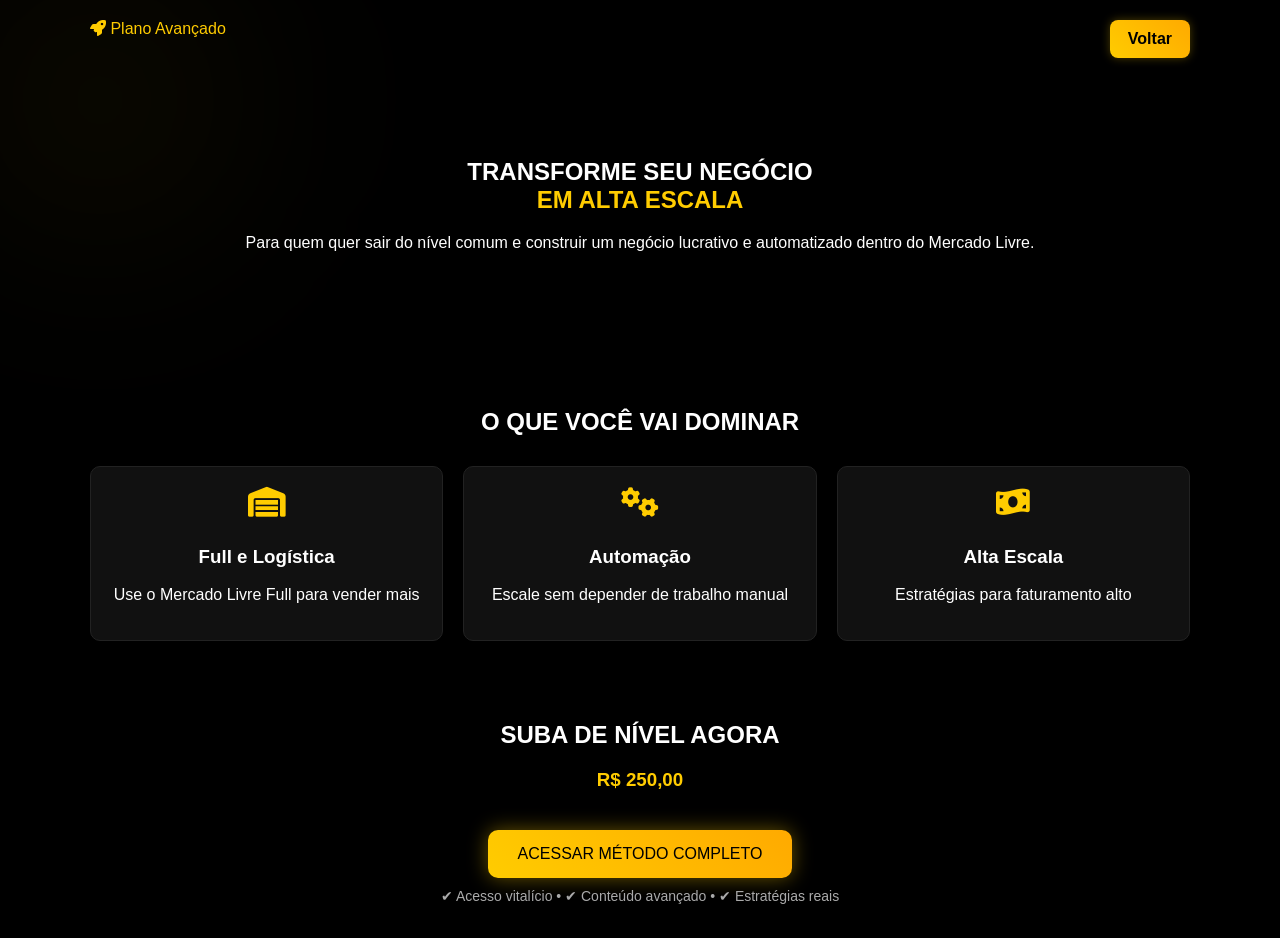
==== avancado.html @ 38e3dbdc "ML 1.10" ====
<!DOCTYPE html>
<html lang="pt-br">
<head>
  <meta charset="UTF-8">
  <title>Avançado</title>

  <link rel="stylesheet" href="style.css">
  <link rel="stylesheet" href="https://cdnjs.cloudflare.com/ajax/libs/font-awesome/6.5.0/css/all.min.css">
</head>

<body>

<div class="container">

<header class="header">
  <div class="logo"><i class="fas fa-rocket"></i> Plano Avançado</div>
  <a href="index.html" class="btn-topo">Voltar</a>
</header>

<section class="hero">

  <h1>TRANSFORME SEU NEGÓCIO <br><span>EM ALTA ESCALA</span></h1>

  <p>
  Para quem quer sair do nível comum e construir um negócio lucrativo
  e automatizado dentro do Mercado Livre.
  </p>

</section>

<section class="conteudo">

  <h2>O QUE VOCÊ VAI DOMINAR</h2>

  <div class="grid">

    <div class="card">
      <i class="fas fa-warehouse"></i>
      <h3>Full e Logística</h3>
      <p>Use o Mercado Livre Full para vender mais</p>
    </div>

    <div class="card">
      <i class="fas fa-cogs"></i>
      <h3>Automação</h3>
      <p>Escale sem depender de trabalho manual</p>
    </div>

    <div class="card">
      <i class="fas fa-money-bill-wave"></i>
      <h3>Alta Escala</h3>
      <p>Estratégias para faturamento alto</p>
    </div>

  </div>

</section>

<section class="cta">

  <h2>SUBA DE NÍVEL AGORA</h2>
  <h3>R$ 250,00</h3>

  <a href="SEU_LINK" class="btn-main">ACESSAR MÉTODO COMPLETO</a>

  <p class="garantia">
  ✔ Acesso vitalício • ✔ Conteúdo avançado • ✔ Estratégias reais
  </p>

</section>

</div>

</body>
</html>
---- style.css ----
body {
  margin: 0;
  font-family: Arial;
  background: #000;
  color: #fff;
  position: relative;
  overflow-x: hidden;
}

/* glow bem suave */
body::before {
  content: "";
  position: fixed;
  width: 400px;
  height: 400px;
  background: radial-gradient(circle, rgba(255,204,0,0.08), transparent 70%);
  top: -100px;
  left: -100px;
  z-index: -1;
  filter: blur(100px);
}


.container {
  max-width: 1100px;
  margin: auto;
  padding: 20px;
}

/* HEADER */
.header {
  display: flex;
  justify-content: space-between;
}

.logo { color: #ffcc00; }

.btn-topo {
  display: inline-block;
  background: linear-gradient(45deg, #ffcc00, #ffaa00);
  color: #000;
  padding: 10px 18px;
  border-radius: 8px;
  text-decoration: none;
  font-weight: bold;

  /* IMPORTANTE */
  width: auto;
  height: auto;

  box-shadow: 0 0 10px rgba(255,204,0,0.3);
  transition: 0.3s;
}

.btn-topo:hover {
  transform: translateY(-2px);
  box-shadow: 0 0 20px rgba(255,204,0,0.6);
}

/* HERO */
.hero {
  text-align: center;
  padding: 80px 20px;
}

.hero span { color: #ffcc00; }

/* STATS */
.stats {
  display: flex;
  justify-content: center;
  gap: 20px;
  margin: 20px 0;
  color: #ffcc00;
}

/* BOTÃO */
.btn-main {
  display: inline-block;
  margin-top: 20px;
  background: linear-gradient(45deg,#ffcc00,#ffaa00);
  padding: 15px 30px;
  border-radius: 10px;
  color: #000;
  text-decoration: none;
  box-shadow: 0 0 20px rgba(255,204,0,0.4);
}

.btn-main:hover {
  transform: translateY(-3px);
}

/* PLANOS */
.planos {
  text-align: center;
  margin-top: 60px;
}

.planos-grid {
  display: grid;
  grid-template-columns: repeat(auto-fit,minmax(250px,1fr));
  gap: 20px;
  margin-top: 30px;
}

.plano {
  background: #111;
  padding: 30px;
  border-radius: 12px;
  transition: 0.3s;
}

.plano:hover {
  transform: translateY(-8px);
  box-shadow: 0 0 20px rgba(255,204,0,0.2);
}

.plano i {
  font-size: 40px;
  color: #ffcc00;
}

.plano h4 {
  color: #ffcc00;
}

.destaque {
  border: 2px solid #ffcc00;
}

/* REVIEWS */
.reviews {
  text-align: center;
  margin-top: 80px;
}

.reviews-grid {
  display: flex;
  gap: 20px;
  justify-content: center;
  flex-wrap: wrap;
}

.review {
  background: #111;
  padding: 20px;
  border-radius: 10px;
  width: 250px;
}

/* CTA */
.cta {
  text-align: center;
  margin-top: 80px;
}

/* CONTATO */
.contato {
  display: flex;
  justify-content: center;
  gap: 30px;
  font-size: 30px;
  margin-top: 40px;
}

.contato a {
  color: #ffcc00;
}

/* POPUP */
.popup {
  position: fixed;
  bottom: 20px;
  left: 20px;
  background: #111;
  padding: 15px;
  border-radius: 10px;
  display: none;
}

.beneficios {
  margin-top: 20px;
  display: flex;
  justify-content: center;
  gap: 20px;
  flex-wrap: wrap;
  font-size: 14px;
  color: #ccc;
}

.beneficios span {
  background: #111;
  padding: 10px 14px;
  border-radius: 8px;
  border: 1px solid #222;
  transition: 0.3s;
  cursor: default;
}

/* EFEITO AO PASSAR O MOUSE */
.beneficios span:hover {
  transform: translateY(-5px);
  border-color: #ffcc00;
  box-shadow: 0 0 15px rgba(255,204,0,0.2);
}

.center {
  display: flex;
  justify-content: center;
  align-items: center;
  min-height: 100vh;
}

.page-box {
  background: #111;
  padding: 40px;
  border-radius: 15px;
  text-align: center;
  max-width: 400px;
  width: 100%;
  border: 1px solid #222;
}

.icon {
  font-size: 50px;
  color: #ffcc00;
  margin-bottom: 20px;
}

.page-box h1 {
  color: #ffcc00;
}

.page-box ul {
  list-style: none;
  margin: 20px 0;
}

.page-box li {
  margin: 10px 0;
}

.voltar {
  position: absolute;
  top: 20px;
  left: 20px;
  color: #ffcc00;
  text-decoration: none;
}

.voltar:hover {
  text-decoration: underline;
}

.conteudo {
  text-align: center;
  margin-top: 60px;
}

.grid {
  display: grid;
  grid-template-columns: repeat(auto-fit,minmax(200px,1fr));
  gap: 20px;
  margin-top: 30px;
}

.card {
  background: #111;
  padding: 20px;
  border-radius: 10px;
  border: 1px solid #222;
  transition: 0.3s;
}

.card:hover {
  transform: translateY(-5px);
  border-color: #ffcc00;
}

.card i {
  font-size: 30px;
  color: #ffcc00;
  margin-bottom: 10px;
}

.cta {
  text-align: center;
  margin-top: 80px;
}

.cta h3 {
  color: #ffcc00;
}

.garantia {
  margin-top: 10px;
  color: #aaa;
  font-size: 14px;
}
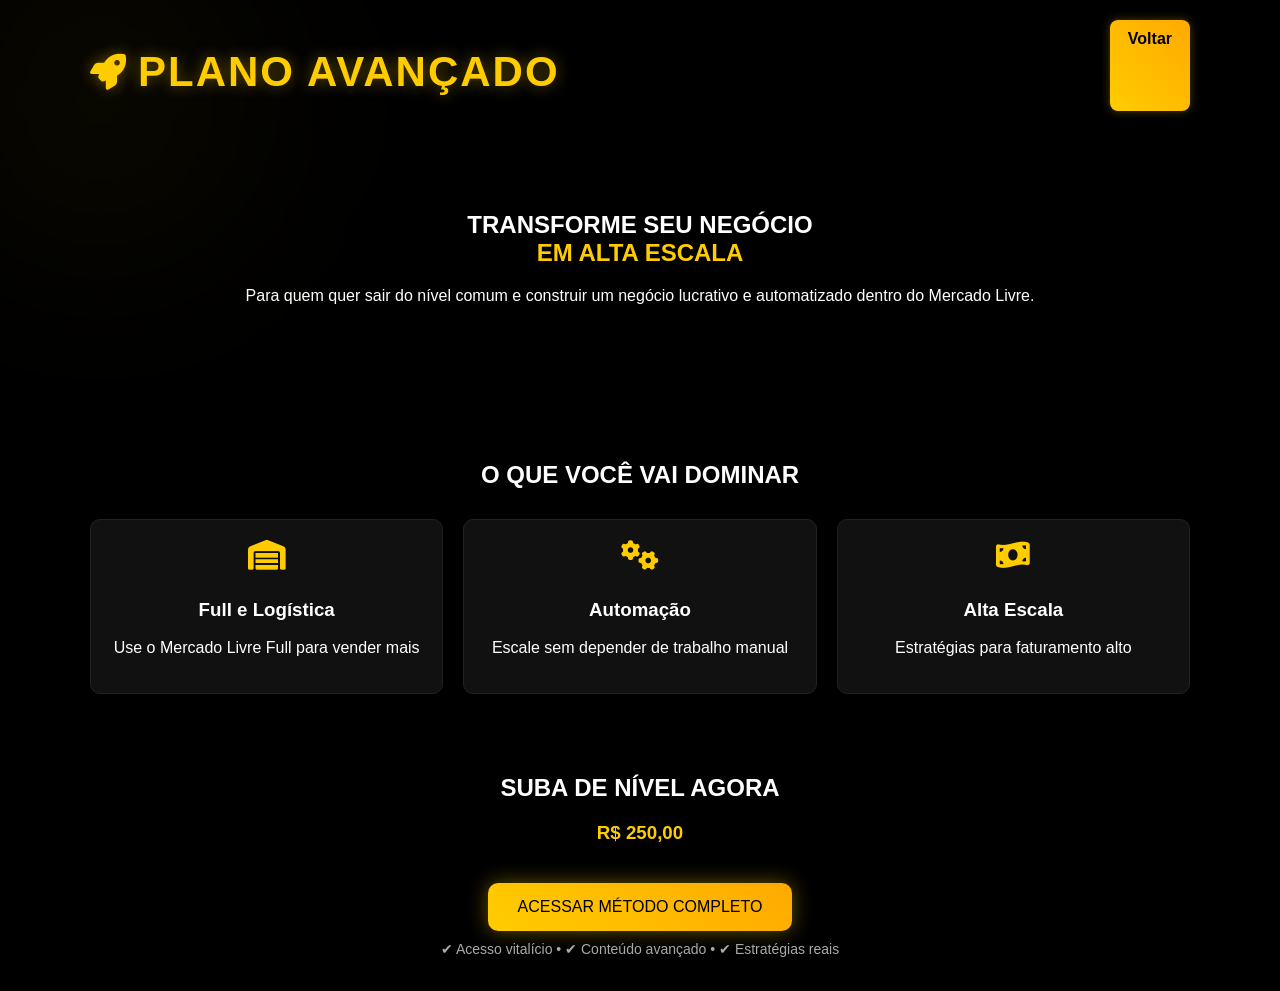
==== commit 4db75545: "ML 1.12" ====
--- a/avancado.html
+++ b/avancado.html
@@ -13,7 +13,9 @@
 <div class="container">
 
 <header class="header">
-  <div class="logo"><i class="fas fa-rocket"></i> Plano Avançado</div>
+  <h1 class="titulo-plano">
+  <i class="fas fa-rocket"></i> PLANO AVANÇADO
+</h1>
   <a href="index.html" class="btn-topo">Voltar</a>
 </header>
 
--- a/style.css
+++ b/style.css
@@ -296,4 +296,27 @@
   margin-top: 10px;
   color: #aaa;
   font-size: 14px;
+}
+
+.titulo-plano {
+  font-size: 42px;
+  color: #ffcc00;
+  margin-bottom: 15px;
+  text-align: center;
+  letter-spacing: 2px;
+
+  display: flex;
+  align-items: center;
+  justify-content: center;
+  gap: 10px;
+}
+
+/* ÍCONE */
+.titulo-plano i {
+  font-size: 36px;
+}
+
+/* efeito leve */
+.titulo-plano {
+  text-shadow: 0 0 15px rgba(255,204,0,0.4);
 }
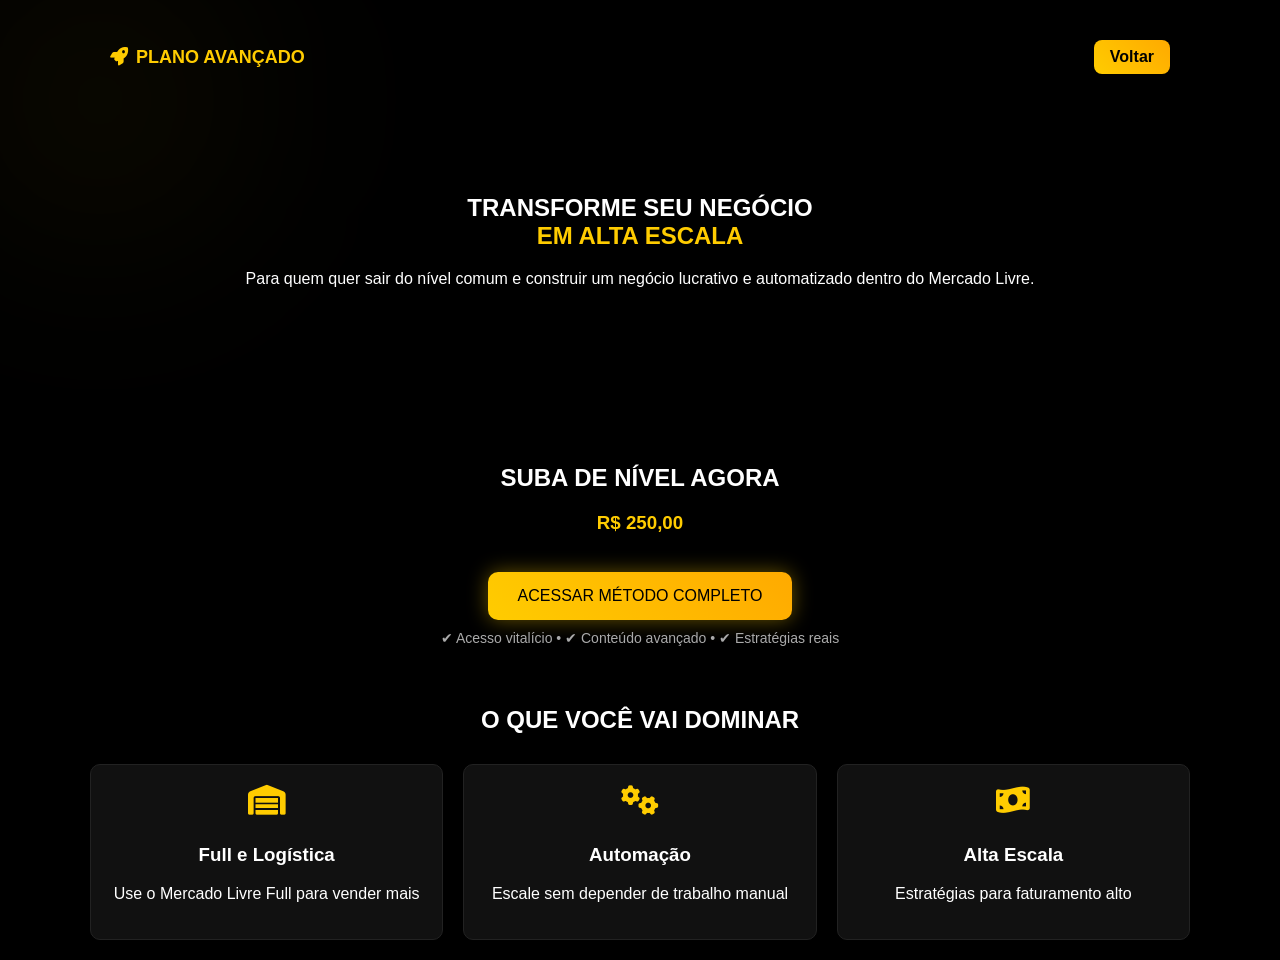
==== commit 7ec38579: "ML 1.13" ====
--- a/avancado.html
+++ b/avancado.html
@@ -13,10 +13,13 @@
 <div class="container">
 
 <header class="header">
-  <h1 class="titulo-plano">
-  <i class="fas fa-rocket"></i> PLANO AVANÇADO
-</h1>
+
+  <div class="logo">
+    <i class="fas fa-rocket"></i> PLANO AVANÇADO
+  </div>
+
   <a href="index.html" class="btn-topo">Voltar</a>
+
 </header>
 
 <section class="hero">
@@ -26,6 +29,19 @@
   <p>
   Para quem quer sair do nível comum e construir um negócio lucrativo
   e automatizado dentro do Mercado Livre.
+  </p>
+
+</section>
+
+<section class="cta">
+
+  <h2>SUBA DE NÍVEL AGORA</h2>
+  <h3>R$ 250,00</h3>
+
+  <a href="SEU_LINK" class="btn-main">ACESSAR MÉTODO COMPLETO</a>
+
+  <p class="garantia">
+  ✔ Acesso vitalício • ✔ Conteúdo avançado • ✔ Estratégias reais
   </p>
 
 </section>
@@ -58,18 +74,6 @@
 
 </section>
 
-<section class="cta">
-
-  <h2>SUBA DE NÍVEL AGORA</h2>
-  <h3>R$ 250,00</h3>
-
-  <a href="SEU_LINK" class="btn-main">ACESSAR MÉTODO COMPLETO</a>
-
-  <p class="garantia">
-  ✔ Acesso vitalício • ✔ Conteúdo avançado • ✔ Estratégias reais
-  </p>
-
-</section>
 
 </div>
 
--- a/style.css
+++ b/style.css
@@ -31,30 +31,44 @@
 .header {
   display: flex;
   justify-content: space-between;
-}
-
-.logo { color: #ffcc00; }
-
+  align-items: center;
+  padding: 20px;
+}
+
+/* LADO ESQUERDO */
+.logo {
+  color: #ffcc00;
+  font-weight: bold;
+  font-size: 18px;
+
+  display: flex;
+  align-items: center;
+  gap: 8px;
+}
+
+.logo i {
+  font-size: 18px;
+}
+
+/* BOTÃO DIREITO */
 .btn-topo {
-  display: inline-block;
   background: linear-gradient(45deg, #ffcc00, #ffaa00);
   color: #000;
-  padding: 10px 18px;
+  padding: 8px 16px;
   border-radius: 8px;
   text-decoration: none;
   font-weight: bold;
 
-  /* IMPORTANTE */
   width: auto;
   height: auto;
-
-  box-shadow: 0 0 10px rgba(255,204,0,0.3);
+  display: inline-block;
+
   transition: 0.3s;
 }
 
 .btn-topo:hover {
   transform: translateY(-2px);
-  box-shadow: 0 0 20px rgba(255,204,0,0.6);
+  box-shadow: 0 0 15px rgba(255,204,0,0.5);
 }
 
 /* HERO */
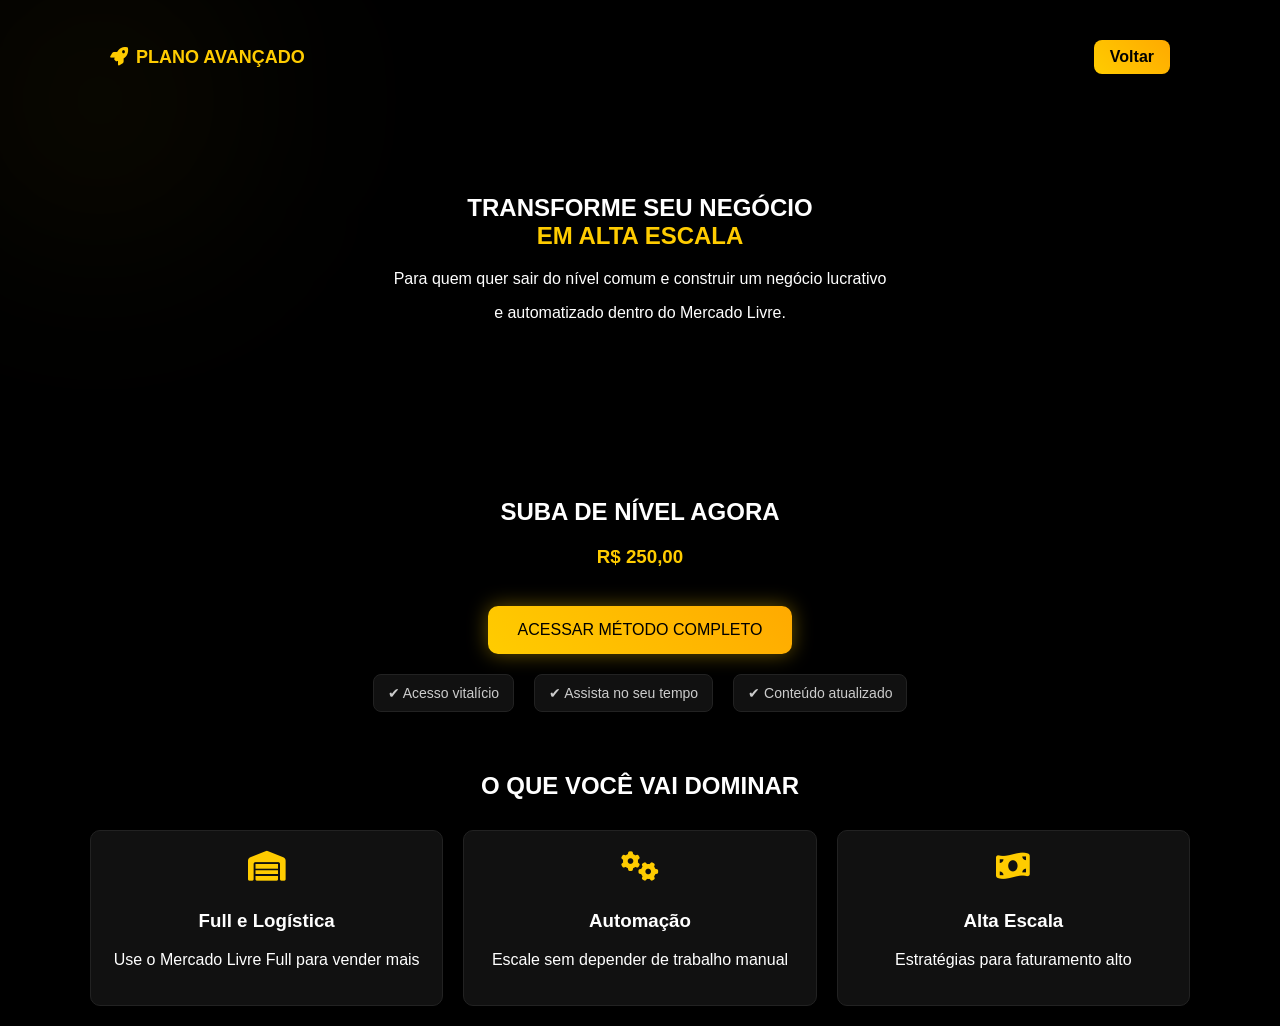
==== commit 5a2ece78: "ML 1.14" ====
--- a/avancado.html
+++ b/avancado.html
@@ -26,10 +26,8 @@
 
   <h1>TRANSFORME SEU NEGÓCIO <br><span>EM ALTA ESCALA</span></h1>
 
-  <p>
-  Para quem quer sair do nível comum e construir um negócio lucrativo
-  e automatizado dentro do Mercado Livre.
-  </p>
+  <p>Para quem quer sair do nível comum e construir um negócio lucrativo</p>
+  <p>e automatizado dentro do Mercado Livre.</p>
 
 </section>
 
@@ -39,12 +37,13 @@
   <h3>R$ 250,00</h3>
 
   <a href="SEU_LINK" class="btn-main">ACESSAR MÉTODO COMPLETO</a>
+</section>
 
-  <p class="garantia">
-  ✔ Acesso vitalício • ✔ Conteúdo avançado • ✔ Estratégias reais
-  </p>
-
-</section>
+<div class="beneficios">
+      <span>✔ Acesso vitalício</span>
+      <span>✔ Assista no seu tempo</span>
+      <span>✔ Conteúdo atualizado</span>
+    </div>
 
 <section class="conteudo">
 
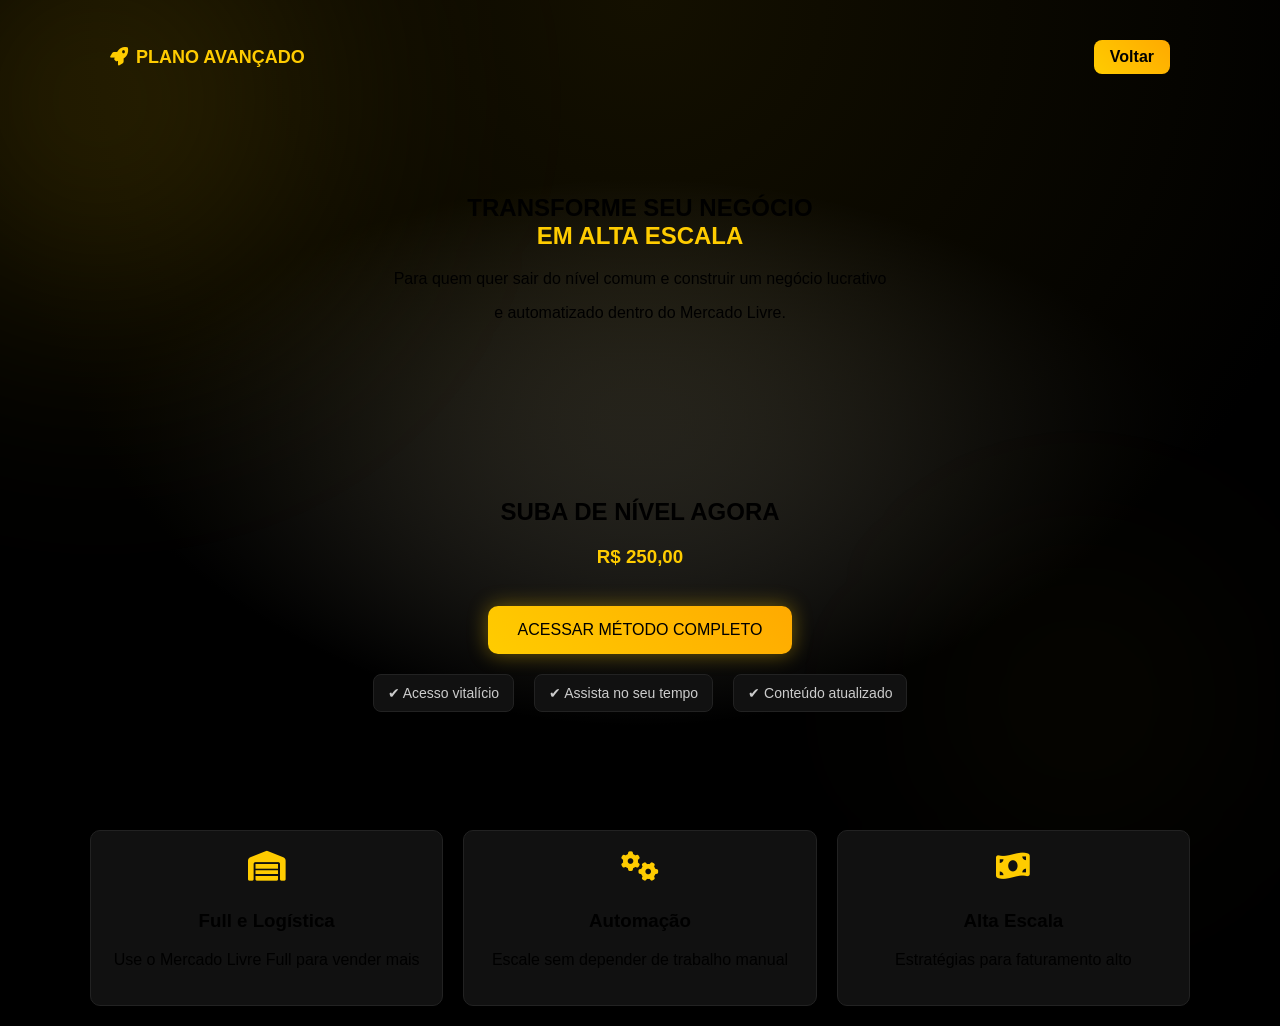
==== commit 907412f2: "ML 1.15 css 1.2" ====
--- a/avancado.html
+++ b/avancado.html
@@ -1,5 +1,6 @@
 <!DOCTYPE html>
 <html lang="pt-br">
+
 <head>
   <meta charset="UTF-8">
   <title>Avançado</title>
@@ -10,71 +11,72 @@
 
 <body>
 
-<div class="container">
+  <div class="container">
 
-<header class="header">
+    <header class="header">
 
-  <div class="logo">
-    <i class="fas fa-rocket"></i> PLANO AVANÇADO
-  </div>
+      <div class="logo">
+        <i class="fas fa-rocket"></i> PLANO AVANÇADO
+      </div>
 
-  <a href="index.html" class="btn-topo">Voltar</a>
+      <a href="index.html" class="btn-topo">Voltar</a>
 
-</header>
+    </header>
 
-<section class="hero">
+    <section class="hero">
 
-  <h1>TRANSFORME SEU NEGÓCIO <br><span>EM ALTA ESCALA</span></h1>
+      <h1>TRANSFORME SEU NEGÓCIO <br><span>EM ALTA ESCALA</span></h1>
 
-  <p>Para quem quer sair do nível comum e construir um negócio lucrativo</p>
-  <p>e automatizado dentro do Mercado Livre.</p>
+      <p>Para quem quer sair do nível comum e construir um negócio lucrativo</p>
+      <p>e automatizado dentro do Mercado Livre.</p>
 
-</section>
+    </section>
 
-<section class="cta">
+    <section class="cta">
 
-  <h2>SUBA DE NÍVEL AGORA</h2>
-  <h3>R$ 250,00</h3>
+      <h2>SUBA DE NÍVEL AGORA</h2>
+      <h3>R$ 250,00</h3>
 
-  <a href="SEU_LINK" class="btn-main">ACESSAR MÉTODO COMPLETO</a>
-</section>
+      <a href="SEU_LINK" class="btn-main">ACESSAR MÉTODO COMPLETO</a>
+    </section>
 
-<div class="beneficios">
+    <div class="beneficios">
       <span>✔ Acesso vitalício</span>
       <span>✔ Assista no seu tempo</span>
       <span>✔ Conteúdo atualizado</span>
     </div>
 
-<section class="conteudo">
+    <section class="conteudo">
 
-  <h2>O QUE VOCÊ VAI DOMINAR</h2>
+      <h2>O QUE VOCÊ VAI DOMINAR</h2>
 
-  <div class="grid">
+      <div class="grid">
 
-    <div class="card">
-      <i class="fas fa-warehouse"></i>
-      <h3>Full e Logística</h3>
-      <p>Use o Mercado Livre Full para vender mais</p>
-    </div>
+        <div class="card">
+          <i class="fas fa-warehouse"></i>
+          <h3>Full e Logística</h3>
+          <p>Use o Mercado Livre Full para vender mais</p>
+        </div>
 
-    <div class="card">
-      <i class="fas fa-cogs"></i>
-      <h3>Automação</h3>
-      <p>Escale sem depender de trabalho manual</p>
-    </div>
+        <div class="card">
+          <i class="fas fa-cogs"></i>
+          <h3>Automação</h3>
+          <p>Escale sem depender de trabalho manual</p>
+        </div>
 
-    <div class="card">
-      <i class="fas fa-money-bill-wave"></i>
-      <h3>Alta Escala</h3>
-      <p>Estratégias para faturamento alto</p>
-    </div>
+        <div class="card">
+          <i class="fas fa-money-bill-wave"></i>
+          <h3>Alta Escala</h3>
+          <p>Estratégias para faturamento alto</p>
+        </div>
+
+      </div>
+
+    </section>
+
 
   </div>
 
-</section>
+</body>
 
-
-</div>
-
-</body>
 </html>
--- a/style.css
+++ b/style.css
@@ -1,25 +1,35 @@
 body {
   margin: 0;
   font-family: Arial;
-  background: #000;
-  color: #fff;
-  position: relative;
+  color: #000000;
+  background: radial-gradient(circle at top, rgba(255,204,0,0.08), #000 60%),
+              radial-gradient(circle at bottom, rgba(255,204,0,0.05), #000 70%);
   overflow-x: hidden;
 }
 
-/* glow bem suave */
 body::before {
+  content: "";
+  position: fixed;
+  width: 600px;
+  height: 600px;
+  background: radial-gradient(circle, rgba(255, 204, 0, 0.233), transparent 70%);
+  top: -200px;
+  left: -200px;
+  filter: blur(120px);
+  z-index: -1;
+}
+
+body::after {
   content: "";
   position: fixed;
   width: 400px;
   height: 400px;
-  background: radial-gradient(circle, rgba(255,204,0,0.08), transparent 70%);
-  top: -100px;
-  left: -100px;
+  background: radial-gradient(circle, rgba(255,204,0,0.05), transparent 70%);
+  bottom: 0;
+  right: 0;
+  filter: blur(100px);
   z-index: -1;
-  filter: blur(100px);
-}
-
+}
 
 .container {
   max-width: 1100px;
@@ -333,4 +343,89 @@
 /* efeito leve */
 .titulo-plano {
   text-shadow: 0 0 15px rgba(255,204,0,0.4);
+}
+
+/* RESPONSIVO */
+@media (max-width: 768px) {
+
+  /* GERAL */
+  body {
+    overflow-x: hidden;
+  }
+
+  .container {
+    padding: 15px;
+  }
+
+  /* HEADER */
+  .header {
+    display: flex;
+    justify-content: space-between;
+    align-items: center;
+  }
+
+  .logo {
+    font-size: 15px;
+  }
+
+  .btn-topo {
+    font-size: 13px;
+    padding: 6px 10px;
+  }
+
+  /* HERO */
+  .hero {
+    padding: 40px 10px;
+    text-align: center;
+  }
+
+  .hero h1 {
+    font-size: 24px;
+    line-height: 1.3;
+    word-break: break-word;
+  }
+
+  .titulo-plano {
+    font-size: 20px;
+  }
+
+  .hero p {
+    font-size: 14px;
+  }
+
+  /* GRID */
+  .grid {
+    display: grid;
+    grid-template-columns: 1fr; /* 1 coluna no mobile */
+    gap: 15px;
+  }
+
+  .card {
+    width: 100%;
+    padding: 15px;
+  }
+
+  /* BOTÕES */
+  .btn-main {
+    width: 100%;
+    padding: 14px;
+    font-size: 14px;
+  }
+
+  /* CTA */
+  .cta h2 {
+    font-size: 20px;
+  }
+
+  .cta h3 {
+    font-size: 18px;
+  }
+
+  /* STATS */
+  .stats {
+    flex-direction: column;
+    gap: 10px;
+    font-size: 14px;
+  }
+
 }
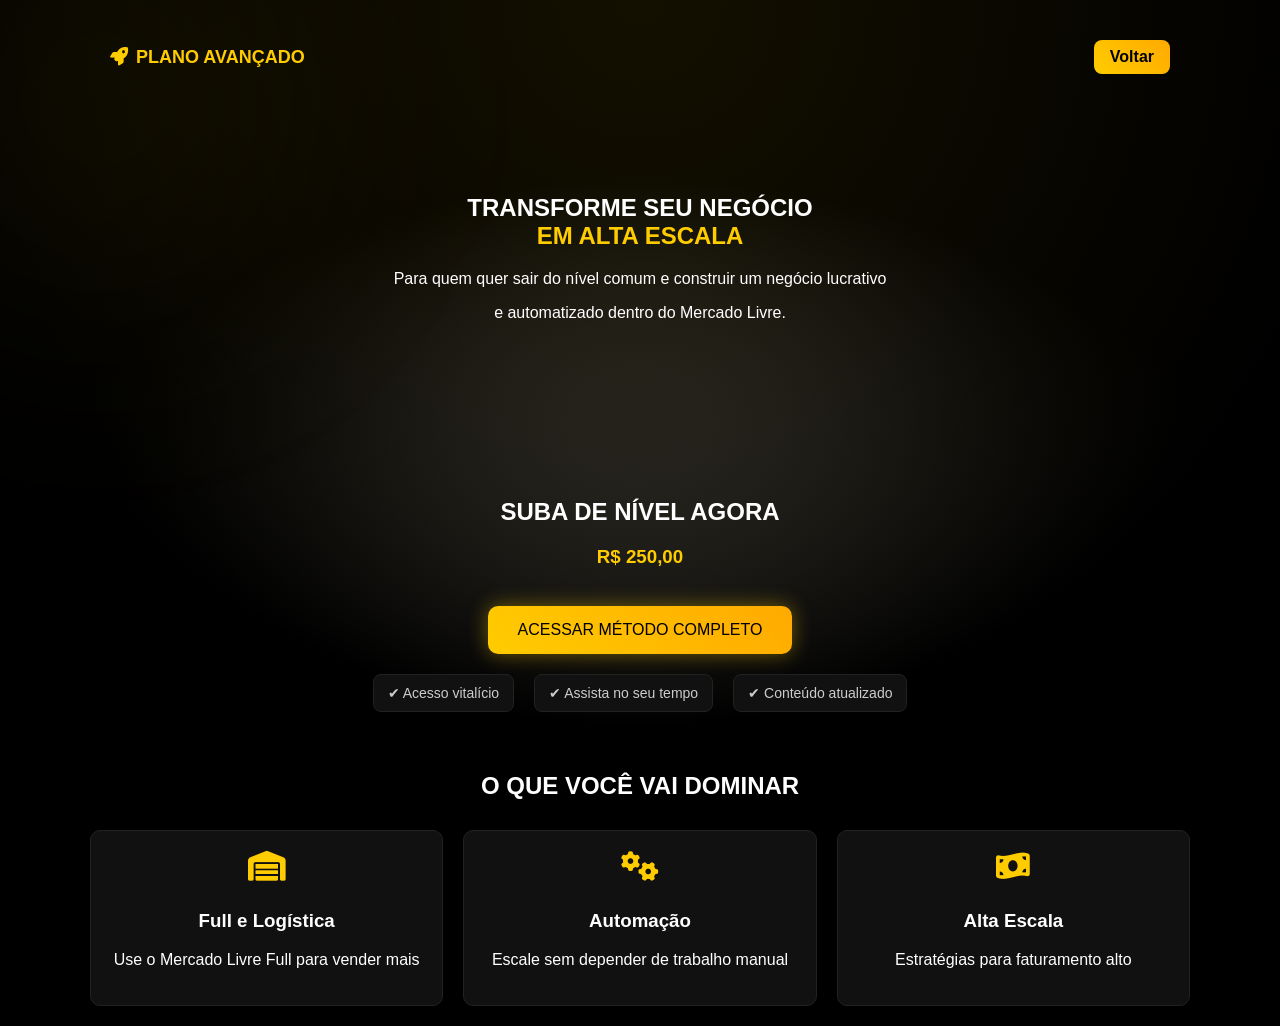
==== commit ceb114cb: "ML 1.15 css 1.4" ====
--- a/avancado.html
+++ b/avancado.html
@@ -4,6 +4,7 @@
 <head>
   <meta charset="UTF-8">
   <title>Avançado</title>
+  <meta name="viewport" content="width=device-width, initial-scale=1.0">
 
   <link rel="stylesheet" href="style.css">
   <link rel="stylesheet" href="https://cdnjs.cloudflare.com/ajax/libs/font-awesome/6.5.0/css/all.min.css">
--- a/style.css
+++ b/style.css
@@ -1,7 +1,7 @@
 body {
   margin: 0;
   font-family: Arial;
-  color: #000000;
+  color: #fff;
   background: radial-gradient(circle at top, rgba(255,204,0,0.08), #000 60%),
               radial-gradient(circle at bottom, rgba(255,204,0,0.05), #000 70%);
   overflow-x: hidden;
@@ -12,22 +12,10 @@
   position: fixed;
   width: 600px;
   height: 600px;
-  background: radial-gradient(circle, rgba(255, 204, 0, 0.233), transparent 70%);
+  background: radial-gradient(circle, rgba(255,204,0,0.08), transparent 70%);
   top: -200px;
   left: -200px;
   filter: blur(120px);
-  z-index: -1;
-}
-
-body::after {
-  content: "";
-  position: fixed;
-  width: 400px;
-  height: 400px;
-  background: radial-gradient(circle, rgba(255,204,0,0.05), transparent 70%);
-  bottom: 0;
-  right: 0;
-  filter: blur(100px);
   z-index: -1;
 }
 
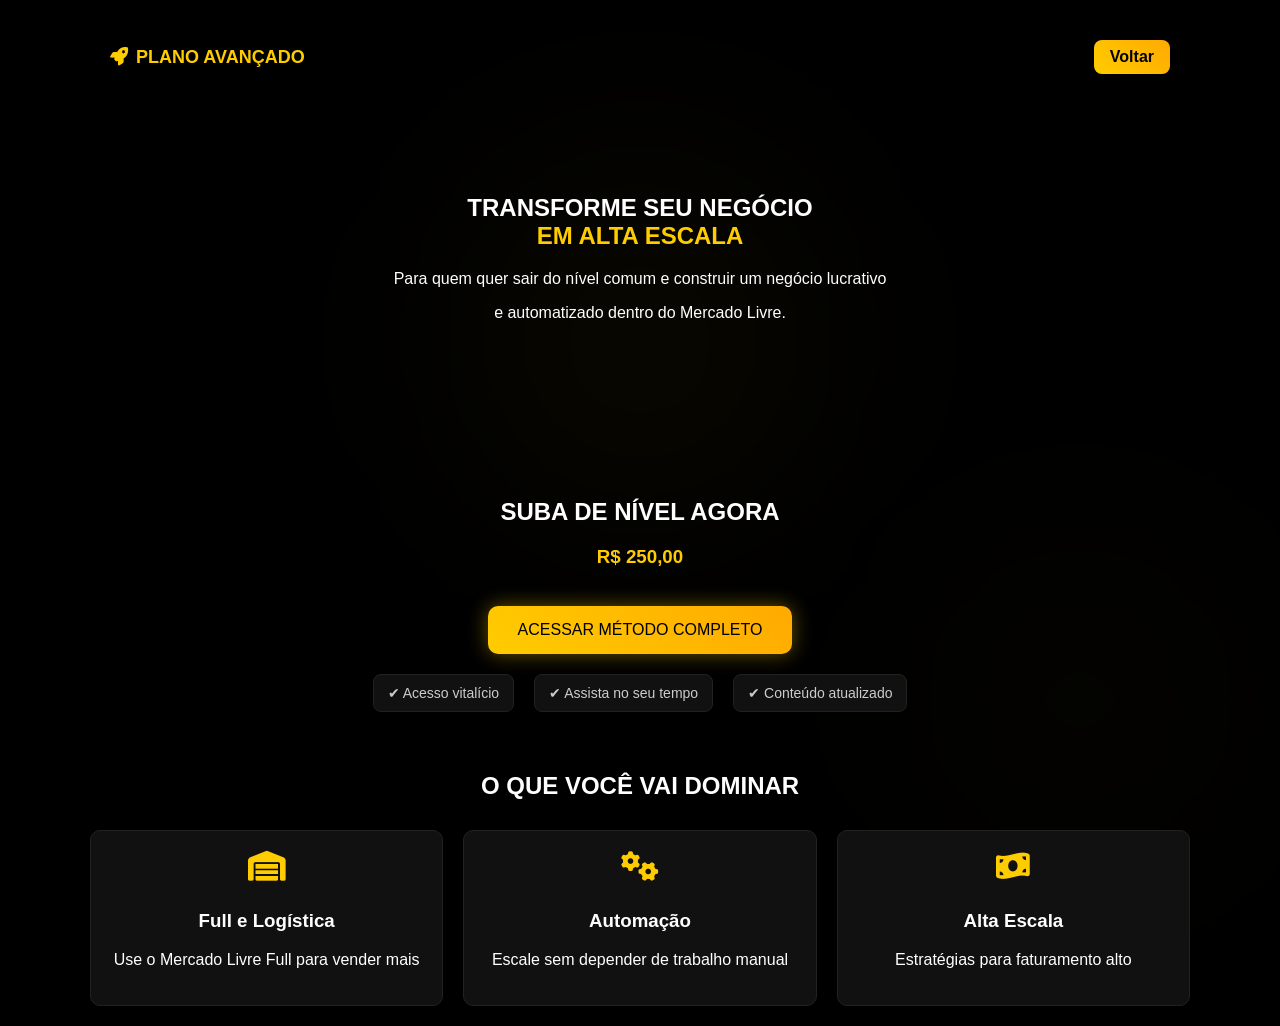
==== commit c30e12f8: "ML 1.15 css 1.6" ====
--- a/avancado.html
+++ b/avancado.html
@@ -6,6 +6,7 @@
   <title>Avançado</title>
   <meta name="viewport" content="width=device-width, initial-scale=1.0">
 
+  <link rel="stylesheet" href="style.css">
   <link rel="stylesheet" href="style.css">
   <link rel="stylesheet" href="https://cdnjs.cloudflare.com/ajax/libs/font-awesome/6.5.0/css/all.min.css">
 </head>
--- a/style.css
+++ b/style.css
@@ -2,19 +2,31 @@
   margin: 0;
   font-family: Arial;
   color: #fff;
-  background: radial-gradient(circle at top, rgba(255,204,0,0.08), #000 60%),
-              radial-gradient(circle at bottom, rgba(255,204,0,0.05), #000 70%);
+  background: #000;
   overflow-x: hidden;
 }
 
 body::before {
   content: "";
   position: fixed;
-  width: 600px;
-  height: 600px;
-  background: radial-gradient(circle, rgba(255,204,0,0.08), transparent 70%);
-  top: -200px;
-  left: -200px;
+  width: 500px;
+  height: 500px;
+  background: radial-gradient(circle, rgba(255,204,0,0.06), transparent 70%);
+  top: 10%;
+  left: 50%;
+  transform: translateX(-50%);
+  filter: blur(100px);
+  z-index: -1;
+}
+
+body::after {
+  content: "";
+  position: fixed;
+  width: 400px;
+  height: 400px;
+  background: radial-gradient(circle, rgba(255,204,0,0.04), transparent 70%);
+  bottom: 0;
+  right: 0;
   filter: blur(120px);
   z-index: -1;
 }
--- a/style.css
+++ b/style.css
@@ -2,19 +2,31 @@
   margin: 0;
   font-family: Arial;
   color: #fff;
-  background: radial-gradient(circle at top, rgba(255,204,0,0.08), #000 60%),
-              radial-gradient(circle at bottom, rgba(255,204,0,0.05), #000 70%);
+  background: #000;
   overflow-x: hidden;
 }
 
 body::before {
   content: "";
   position: fixed;
-  width: 600px;
-  height: 600px;
-  background: radial-gradient(circle, rgba(255,204,0,0.08), transparent 70%);
-  top: -200px;
-  left: -200px;
+  width: 500px;
+  height: 500px;
+  background: radial-gradient(circle, rgba(255,204,0,0.06), transparent 70%);
+  top: 10%;
+  left: 50%;
+  transform: translateX(-50%);
+  filter: blur(100px);
+  z-index: -1;
+}
+
+body::after {
+  content: "";
+  position: fixed;
+  width: 400px;
+  height: 400px;
+  background: radial-gradient(circle, rgba(255,204,0,0.04), transparent 70%);
+  bottom: 0;
+  right: 0;
   filter: blur(120px);
   z-index: -1;
 }
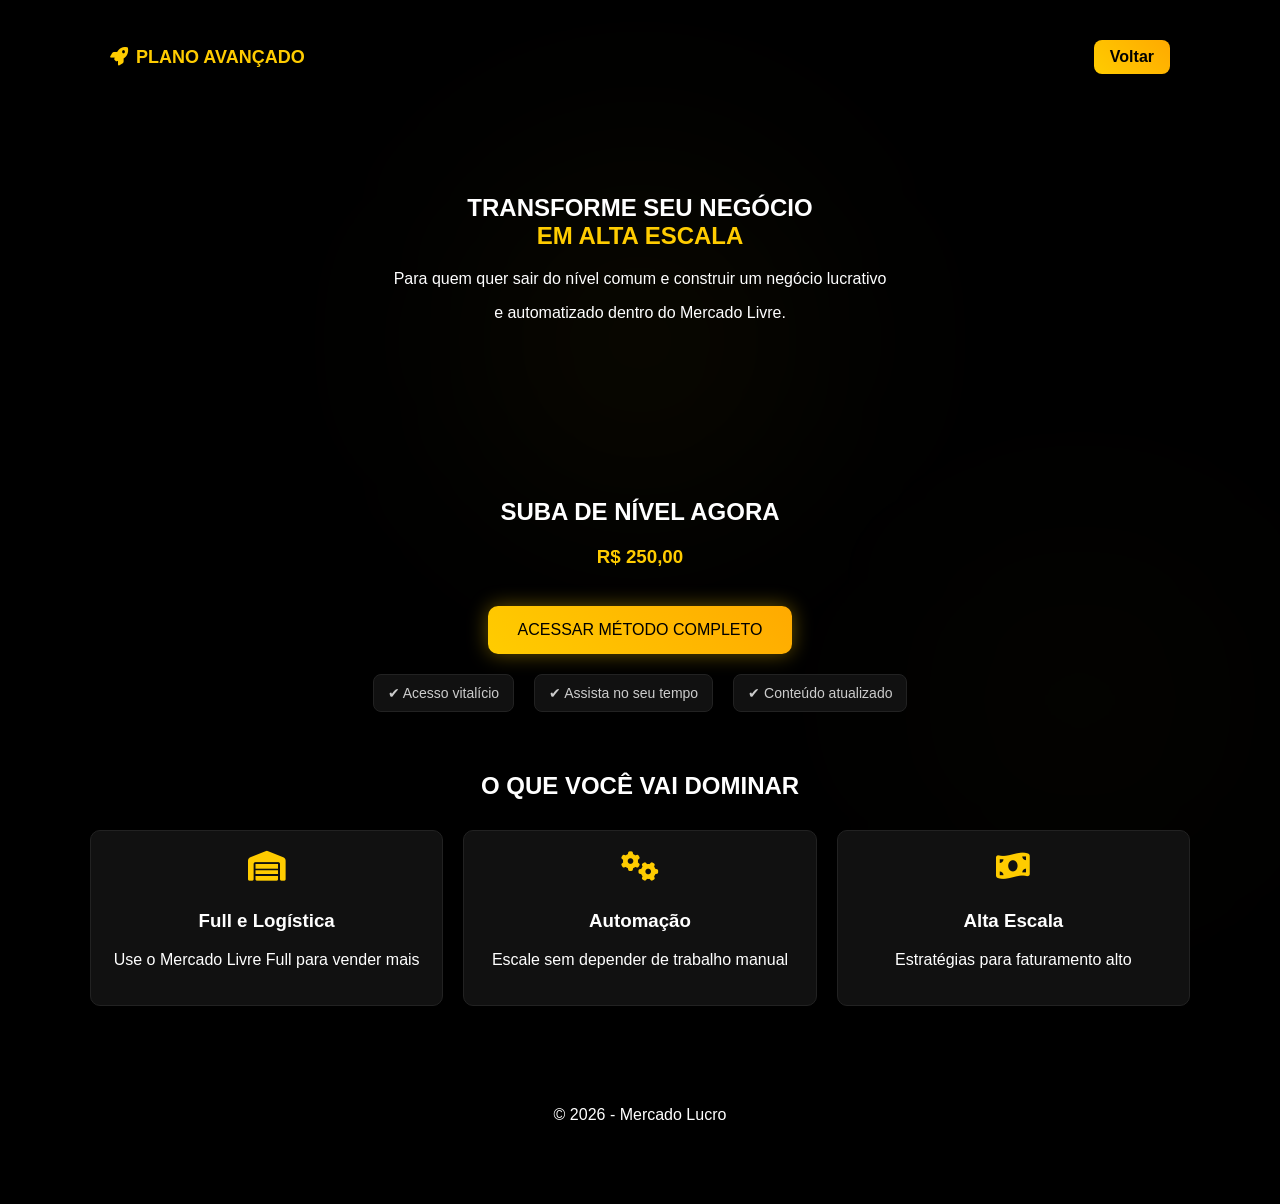
==== commit e71d4349: "ML 1.16" ====
--- a/avancado.html
+++ b/avancado.html
@@ -6,7 +6,7 @@
   <title>Avançado</title>
   <meta name="viewport" content="width=device-width, initial-scale=1.0">
 
-  <link rel="stylesheet" href="style.css">
+  <link rel="icon" href="logo.png">
   <link rel="stylesheet" href="style.css">
   <link rel="stylesheet" href="https://cdnjs.cloudflare.com/ajax/libs/font-awesome/6.5.0/css/all.min.css">
 </head>
@@ -79,6 +79,16 @@
 
   </div>
 
+  <section class="hero">
+    <footer>© 2026 - Mercado Lucro</footer>
+  </section>
+
+
+  <!-- POPUP -->
+  <div id="popup" class="popup"></div>
+
+  <script src="script.js"></script>
+
 </body>
 
 </html>
